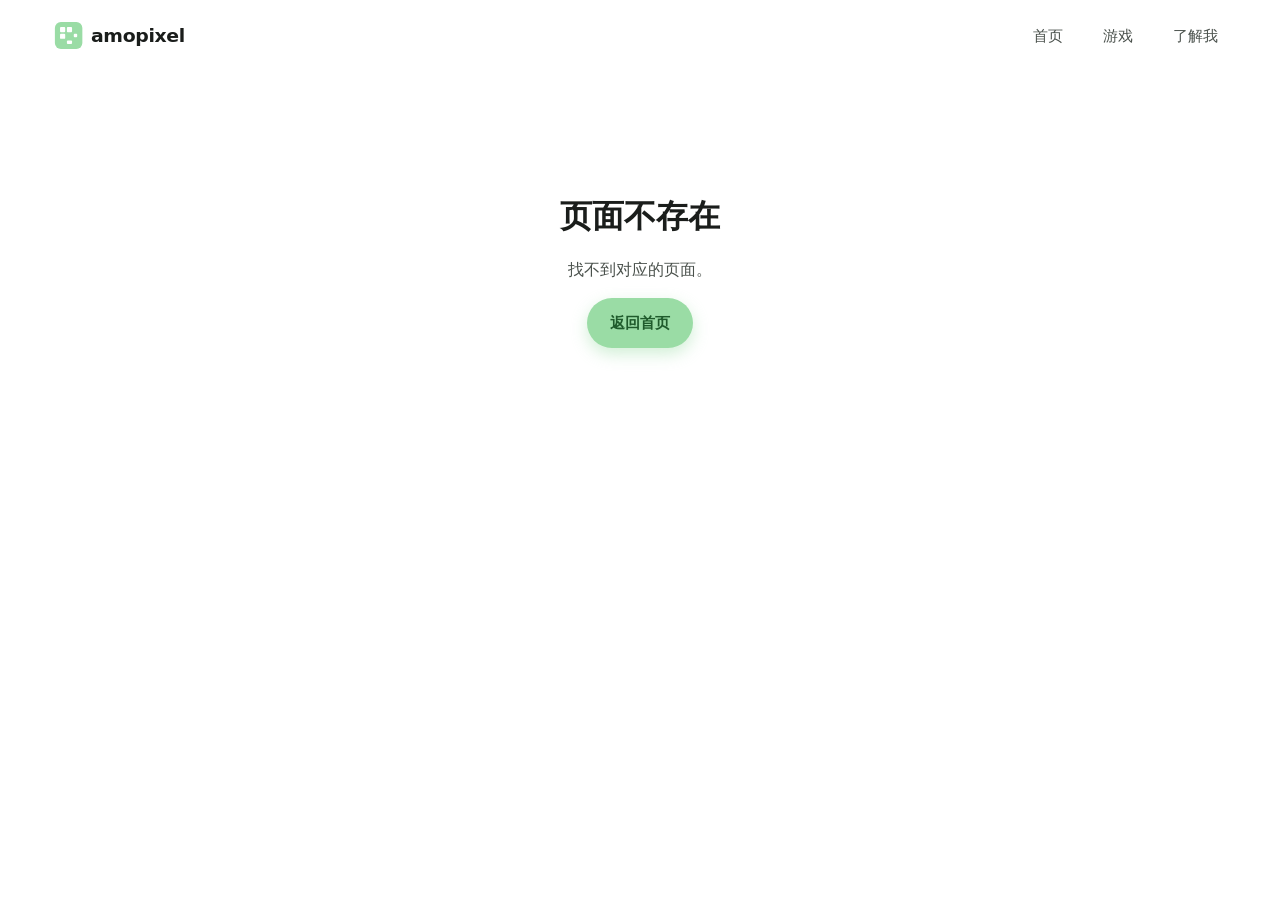
==== index.html @ 3ab07810 "first commit" ====
<!doctype html>
<html lang="zh-CN">
  <head>
    <meta charset="utf-8" />
    <meta name="viewport" content="width=device-width, initial-scale=1, viewport-fit=cover" />
    <meta name="theme-color" content="#ffffff" />
    <meta name="color-scheme" content="light" />

    <title>amopixel — 独立游戏开发者</title>
    <meta name="description" content="amopixel 是一名独立游戏开发者，这里展示我已发布与开发中的游戏作品。" />

    <link rel="icon" type="image/svg+xml" href="assets/icons/favicon.svg" />
    <link rel="alternate icon" href="assets/icons/favicon.svg" />

    <!-- Open Graph -->
    <meta property="og:type" content="website" />
    <meta property="og:title" content="amopixel — 独立游戏开发者" />
    <meta property="og:description" content="独立游戏开发者 amopixel 的个人作品集。" />
    <meta property="og:url" content="https://amopixel.com/" />
    <meta property="og:image" content="https://amopixel.com/assets/home/hero.svg" />
    <meta name="twitter:card" content="summary_large_image" />

    <link rel="preload" as="image" href="/assets/home/logo.svg" />
    <link rel="stylesheet" href="/assets/css/main.css" />

    <!--
      SPA on GitHub Pages：404.html 把不存在的路径暂存到 sessionStorage 后跳到 /，
      这里在主模块之前同步把 URL 还原回去。必须放 <head> 内最先执行的脚本里。
    -->
    <script>
      (function () {
        try {
          var k = "amopixel:redirect";
          var p = sessionStorage.getItem(k);
          if (p) {
            sessionStorage.removeItem(k);
            if (p !== location.pathname + location.search + location.hash) {
              history.replaceState(null, "", p);
            }
          }
        } catch (e) {}
      })();
    </script>
  </head>
  <body>
    <!-- 顶栏：Logo + 导航 -->
    <header class="topbar" data-route-aware>
      <a class="logo" href="/" aria-label="返回首页">
        <img src="/assets/home/logo.svg" alt="amopixel" />
      </a>
      <nav class="nav" aria-label="主导航">
        <a href="/" data-nav="home">首页</a>
        <a href="/games" data-nav="games">游戏</a>
        <a href="/about" data-nav="about">了解我</a>
      </nav>
    </header>

    <!-- 路由出口 -->
    <main id="view" class="view" aria-live="polite"></main>

    <!-- 大图查看器（Banner 点击放大） -->
    <div class="lightbox" id="lightbox" role="dialog" aria-modal="true" aria-hidden="true" hidden>
      <button class="lightbox-close" type="button" aria-label="关闭">&times;</button>
      <img class="lightbox-img" alt="" />
    </div>

    <!-- ============== 模板：首页 ============== -->
    <template id="tpl-home">
      <section class="page page-home">
        <div class="hero" data-hero></div>
      </section>
    </template>

    <!-- ============== 模板：游戏页 ============== -->
    <template id="tpl-games">
      <section class="page page-games">
        <div class="games-selector">
          <button class="selector-arrow selector-arrow--left" type="button" aria-label="上一组" data-arrow="left">
            <svg viewBox="0 0 24 24" aria-hidden="true"><path d="M15 6l-6 6 6 6" fill="none" stroke="currentColor" stroke-width="2" stroke-linecap="round" stroke-linejoin="round"/></svg>
          </button>
          <div class="selector-track" data-selector-track></div>
          <button class="selector-arrow selector-arrow--right" type="button" aria-label="下一组" data-arrow="right">
            <svg viewBox="0 0 24 24" aria-hidden="true"><path d="M9 6l6 6-6 6" fill="none" stroke="currentColor" stroke-width="2" stroke-linecap="round" stroke-linejoin="round"/></svg>
          </button>
        </div>

        <div class="game-detail" data-detail>
          <div class="game-banner" data-banner>
            <div class="banner-stage" data-banner-stage></div>
            <div class="banner-dots" data-banner-dots></div>
          </div>
          <div class="game-info" data-info>
            <h1 class="game-title" data-title></h1>
            <p class="game-desc" data-desc></p>
            <a class="btn btn-primary" data-download href="#">下载</a>
          </div>
        </div>
      </section>
    </template>

    <!-- ============== 模板：下载页 ============== -->
    <template id="tpl-download">
      <section class="page page-download">
        <a class="back-btn" data-back href="/games" aria-label="返回">
          <svg viewBox="0 0 24 24" aria-hidden="true"><path d="M15 6l-6 6 6 6" fill="none" stroke="currentColor" stroke-width="2" stroke-linecap="round" stroke-linejoin="round"/></svg>
          <span>返回</span>
        </a>
        <div class="download-card">
          <img class="download-icon" data-icon alt="" />
          <h1 class="download-title" data-title></h1>
          <div class="download-links" data-links></div>
        </div>
      </section>
    </template>

    <!-- ============== 模板：了解我 ============== -->
    <template id="tpl-about">
      <section class="page page-about">
        <article class="about-article">
          <h1 class="about-title" data-title></h1>
          <div class="about-body" data-body></div>
        </article>
      </section>
    </template>

    <!-- ============== 模板：错误页 ============== -->
    <template id="tpl-error">
      <section class="page page-error">
        <h1 data-title>出错了</h1>
        <p data-msg></p>
        <a class="btn btn-primary" href="/">返回首页</a>
      </section>
    </template>

    <script type="module" src="/assets/js/app.js"></script>
  </body>
</html>
---- assets/css/main.css ----
/* ==========================================================================
   amopixel.com — Global Styles
   设计基调：白底、绿色 #9ADCA5 强调、现代简约、克制的微交互。
   ========================================================================== */

:root {
  --bg: #ffffff;
  --surface: #ffffff;
  --surface-soft: #f7f8f7;
  --surface-sunken: #f1f3f1;

  --ink: #1a1d1b;
  --ink-2: #4a514c;
  --ink-3: #8a918c;
  --hairline: rgba(26, 29, 27, 0.08);
  --hairline-strong: rgba(26, 29, 27, 0.16);

  --accent: #9adca5;
  --accent-deep: #6ec27c;
  --accent-soft: #e6f6ea;
  --accent-ink: #1f5b2c;

  --shadow-sm: 0 1px 2px rgba(20, 30, 22, 0.04), 0 1px 1px rgba(20, 30, 22, 0.03);
  --shadow-md: 0 6px 18px rgba(20, 30, 22, 0.07), 0 2px 4px rgba(20, 30, 22, 0.04);
  --shadow-lg: 0 24px 60px -20px rgba(20, 30, 22, 0.18), 0 8px 24px -10px rgba(20, 30, 22, 0.10);

  --radius-sm: 8px;
  --radius-md: 14px;
  --radius-lg: 22px;
  --radius-xl: 28px;
  --radius-pill: 999px;

  --space-1: 4px;
  --space-2: 8px;
  --space-3: 12px;
  --space-4: 16px;
  --space-5: 24px;
  --space-6: 32px;
  --space-7: 48px;
  --space-8: 64px;
  --space-9: 96px;

  --font-sans: -apple-system, BlinkMacSystemFont, "Segoe UI", "PingFang SC",
    "Hiragino Sans GB", "Microsoft YaHei", "Helvetica Neue", Helvetica, Arial,
    sans-serif;
  --font-display: "Inter", "PingFang SC", "Microsoft YaHei", system-ui,
    sans-serif;

  --topbar-h: 72px;

  --ease-out: cubic-bezier(0.22, 1, 0.36, 1);
  --ease-in-out: cubic-bezier(0.65, 0, 0.35, 1);
  --dur-fast: 160ms;
  --dur: 240ms;
  --dur-slow: 420ms;
}

/* ---------- Reset & Base ---------- */

*,
*::before,
*::after {
  box-sizing: border-box;
}

html,
body {
  margin: 0;
  padding: 0;
  background: var(--bg);
  color: var(--ink);
  font-family: var(--font-sans);
  font-size: 16px;
  line-height: 1.55;
  -webkit-font-smoothing: antialiased;
  -moz-osx-font-smoothing: grayscale;
  text-rendering: optimizeLegibility;
  min-height: 100vh;
  min-height: 100dvh;
}

body {
  overscroll-behavior-y: none;
}

img,
video {
  display: block;
  max-width: 100%;
}

button {
  font: inherit;
  color: inherit;
  background: none;
  border: 0;
  cursor: pointer;
}

a {
  color: inherit;
  text-decoration: none;
}

:focus-visible {
  outline: 2px solid var(--accent-deep);
  outline-offset: 3px;
  border-radius: 6px;
}

@media (prefers-reduced-motion: reduce) {
  *,
  *::before,
  *::after {
    animation-duration: 0.01ms !important;
    animation-iteration-count: 1 !important;
    transition-duration: 0.01ms !important;
    scroll-behavior: auto !important;
  }
}

/* ---------- Topbar ---------- */

.topbar {
  position: fixed;
  inset: 0 0 auto 0;
  height: var(--topbar-h);
  display: flex;
  align-items: center;
  justify-content: space-between;
  padding: 0 clamp(20px, 4vw, 48px);
  z-index: 50;
  background: rgba(255, 255, 255, 0.72);
  backdrop-filter: saturate(160%) blur(14px);
  -webkit-backdrop-filter: saturate(160%) blur(14px);
  border-bottom: 1px solid transparent;
  transition: border-color var(--dur) var(--ease-out),
    background var(--dur) var(--ease-out);
}

.topbar[data-scrolled="true"] {
  border-bottom-color: var(--hairline);
}

/* 在首页时让顶栏完全透明、不分割视觉 */
.topbar[data-page="home"] {
  background: linear-gradient(
    to bottom,
    rgba(255, 255, 255, 0.5),
    rgba(255, 255, 255, 0)
  );
  backdrop-filter: none;
  -webkit-backdrop-filter: none;
  border-bottom-color: transparent;
}

.logo {
  display: inline-flex;
  align-items: center;
  height: calc(var(--topbar-h) - 24px);
  max-width: min(40vw, 240px);
  border-radius: var(--radius-sm);
  transition: transform var(--dur) var(--ease-out),
    opacity var(--dur) var(--ease-out);
}

.logo img {
  height: 100%;
  width: auto;
  max-width: 100%;
  object-fit: contain;
}

.logo:hover {
  transform: translateY(-1px);
  opacity: 0.9;
}

.nav {
  display: flex;
  align-items: center;
  gap: clamp(4px, 1.6vw, 12px);
}

.nav a {
  position: relative;
  padding: 10px 14px;
  font-size: 15px;
  font-weight: 500;
  color: var(--ink-2);
  border-radius: var(--radius-pill);
  transition: color var(--dur) var(--ease-out),
    background var(--dur) var(--ease-out);
}

.nav a::after {
  content: "";
  position: absolute;
  left: 50%;
  bottom: 4px;
  width: 0;
  height: 2px;
  border-radius: 2px;
  background: var(--accent-deep);
  transform: translateX(-50%);
  transition: width var(--dur) var(--ease-out);
}

.nav a:hover {
  color: var(--ink);
  background: var(--surface-soft);
}

.nav a[aria-current="page"] {
  color: var(--ink);
}

.nav a[aria-current="page"]::after {
  width: 18px;
}

@media (max-width: 480px) {
  .nav a {
    padding: 8px 10px;
    font-size: 14px;
  }
}

/* ---------- View / Page Transitions ---------- */

.view {
  min-height: 100vh;
  min-height: 100dvh;
  padding-top: var(--topbar-h);
}

.page {
  animation: page-in var(--dur-slow) var(--ease-out) both;
}

.page.is-leaving {
  animation: page-out var(--dur) var(--ease-in-out) both;
}

@keyframes page-in {
  from {
    opacity: 0;
    transform: translateY(8px);
  }
  to {
    opacity: 1;
    transform: none;
  }
}

@keyframes page-out {
  from {
    opacity: 1;
    transform: none;
  }
  to {
    opacity: 0;
    transform: translateY(-6px);
  }
}

/* ---------- Buttons ---------- */

.btn {
  display: inline-flex;
  align-items: center;
  justify-content: center;
  gap: 8px;
  padding: 12px 22px;
  border-radius: var(--radius-pill);
  font-weight: 600;
  font-size: 15px;
  letter-spacing: 0.01em;
  border: 1.5px solid transparent;
  background: var(--surface);
  color: var(--ink);
  transition: transform var(--dur) var(--ease-out),
    background var(--dur) var(--ease-out),
    color var(--dur) var(--ease-out),
    border-color var(--dur) var(--ease-out),
    box-shadow var(--dur) var(--ease-out);
  white-space: nowrap;
}

.btn-primary {
  background: var(--accent);
  color: var(--accent-ink);
  box-shadow: 0 6px 16px rgba(154, 220, 165, 0.45);
}

.btn-primary:hover {
  background: var(--accent-deep);
  color: #fff;
  transform: translateY(-1px);
  box-shadow: 0 10px 22px rgba(110, 194, 124, 0.45);
}

.btn-primary:active {
  transform: translateY(0);
  box-shadow: 0 4px 10px rgba(110, 194, 124, 0.35);
}

.btn-ghost {
  background: var(--surface);
  color: var(--ink);
  border-color: var(--hairline-strong);
}

.btn-ghost:hover {
  border-color: var(--accent-deep);
  color: var(--accent-ink);
  background: var(--accent-soft);
}

.btn-ghost:active {
  transform: translateY(1px);
}

/* ---------- Home ---------- */

.page-home {
  margin-top: calc(var(--topbar-h) * -1);
  padding-top: 0;
  height: 100vh;
  height: 100dvh;
  overflow: hidden;
  position: relative;
}

.hero {
  width: 100%;
  height: 100%;
  position: relative;
  overflow: hidden;
  background: var(--surface-sunken);
}

.hero img,
.hero video {
  width: 100%;
  height: 100%;
  object-fit: cover;
  display: block;
  animation: hero-in 900ms var(--ease-out) both;
}

@keyframes hero-in {
  from {
    opacity: 0;
    transform: scale(1.04);
  }
  to {
    opacity: 1;
    transform: none;
  }
}

.hero-empty {
  display: flex;
  align-items: center;
  justify-content: center;
  height: 100%;
  color: var(--ink-3);
  font-size: 14px;
  background: linear-gradient(135deg, #f4faf5 0%, #ffffff 100%);
}

/* ---------- Games Page ---------- */

.page-games {
  padding: clamp(20px, 4vw, 40px) clamp(16px, 4vw, 48px) 80px;
  display: flex;
  flex-direction: column;
  gap: clamp(24px, 4vw, 48px);
  max-width: 1280px;
  margin: 0 auto;
}

.games-selector {
  position: relative;
  display: flex;
  align-items: center;
  gap: 12px;
}

.selector-arrow {
  flex: 0 0 auto;
  width: 40px;
  height: 40px;
  display: inline-flex;
  align-items: center;
  justify-content: center;
  border-radius: 50%;
  background: var(--surface);
  border: 1px solid var(--hairline-strong);
  color: var(--ink-2);
  transition: all var(--dur) var(--ease-out);
  z-index: 2;
}

.selector-arrow svg {
  width: 18px;
  height: 18px;
}

.selector-arrow:hover {
  color: var(--accent-ink);
  border-color: var(--accent-deep);
  background: var(--accent-soft);
  transform: translateY(-1px);
}

.selector-arrow:active {
  transform: translateY(0);
}

.selector-arrow[disabled] {
  opacity: 0.35;
  cursor: not-allowed;
  transform: none;
  background: var(--surface);
  border-color: var(--hairline);
  color: var(--ink-3);
}

.selector-track {
  flex: 1 1 auto;
  display: flex;
  gap: clamp(12px, 2vw, 22px);
  overflow-x: auto;
  scroll-snap-type: x mandatory;
  scroll-behavior: smooth;
  padding: 8px 4px 16px;
  scrollbar-width: none;
}

.selector-track::-webkit-scrollbar {
  display: none;
}

.game-icon {
  flex: 0 0 auto;
  scroll-snap-align: center;
  width: clamp(72px, 11vw, 108px);
  height: clamp(72px, 11vw, 108px);
  border-radius: var(--radius-lg);
  overflow: hidden;
  background: var(--surface-soft);
  border: 2px solid transparent;
  cursor: pointer;
  position: relative;
  transition: transform var(--dur) var(--ease-out),
    border-color var(--dur) var(--ease-out),
    box-shadow var(--dur) var(--ease-out);
}

.game-icon img {
  width: 100%;
  height: 100%;
  object-fit: cover;
  transition: transform var(--dur-slow) var(--ease-out);
}

.game-icon:hover {
  transform: translateY(-2px);
  box-shadow: var(--shadow-md);
}

.game-icon:hover img {
  transform: scale(1.04);
}

.game-icon.is-selected {
  border-color: var(--accent-deep);
  box-shadow: 0 0 0 4px var(--accent-soft), var(--shadow-md);
  transform: translateY(-2px);
}

.game-icon-label {
  position: absolute;
  inset: auto 0 0 0;
  padding: 18px 8px 6px;
  font-size: 11px;
  text-align: center;
  color: #fff;
  font-weight: 500;
  background: linear-gradient(to top, rgba(0, 0, 0, 0.45), transparent);
  opacity: 0;
  transition: opacity var(--dur) var(--ease-out);
  pointer-events: none;
}

.game-icon:hover .game-icon-label,
.game-icon.is-selected .game-icon-label {
  opacity: 1;
}

/* Detail */

.game-detail {
  display: grid;
  grid-template-columns: minmax(0, 1.4fr) minmax(0, 1fr);
  gap: clamp(20px, 3vw, 40px);
  align-items: stretch;
}

.game-detail.is-swapping {
  animation: detail-swap var(--dur) var(--ease-out) both;
}

@keyframes detail-swap {
  from {
    opacity: 0;
    transform: translateY(6px);
  }
  to {
    opacity: 1;
    transform: none;
  }
}

@media (max-width: 860px) {
  .game-detail {
    grid-template-columns: 1fr;
  }
}

.game-banner {
  position: relative;
  border-radius: var(--radius-xl);
  overflow: hidden;
  background: var(--surface-sunken);
  aspect-ratio: 16 / 9;
  box-shadow: var(--shadow-md);
}

.banner-stage {
  position: absolute;
  inset: 0;
  display: flex;
  transition: transform var(--dur-slow) var(--ease-in-out);
  touch-action: pan-y;
}

.banner-slide {
  flex: 0 0 100%;
  height: 100%;
  position: relative;
  cursor: zoom-in;
}

.banner-slide img {
  width: 100%;
  height: 100%;
  object-fit: cover;
}

.banner-dots {
  position: absolute;
  inset: auto 0 16px 0;
  display: flex;
  justify-content: center;
  gap: 8px;
  z-index: 2;
}

.banner-dot {
  width: 8px;
  height: 8px;
  border-radius: 50%;
  background: rgba(255, 255, 255, 0.55);
  border: 1px solid rgba(0, 0, 0, 0.08);
  cursor: pointer;
  transition: all var(--dur) var(--ease-out);
}

.banner-dot:hover {
  background: #fff;
}

.banner-dot.is-active {
  width: 24px;
  border-radius: 999px;
  background: var(--accent);
  border-color: var(--accent-deep);
}

.banner-arrow {
  position: absolute;
  top: 50%;
  transform: translateY(-50%);
  width: 38px;
  height: 38px;
  border-radius: 50%;
  background: rgba(255, 255, 255, 0.85);
  display: flex;
  align-items: center;
  justify-content: center;
  z-index: 2;
  opacity: 0;
  transition: opacity var(--dur) var(--ease-out),
    background var(--dur) var(--ease-out);
  color: var(--ink);
}

.banner-arrow svg {
  width: 18px;
  height: 18px;
}

.banner-arrow--left {
  left: 12px;
}

.banner-arrow--right {
  right: 12px;
}

.game-banner:hover .banner-arrow {
  opacity: 1;
}

.banner-arrow:hover {
  background: #fff;
  color: var(--accent-ink);
}

@media (max-width: 720px) {
  .banner-arrow {
    display: none;
  }
}

.game-info {
  display: flex;
  flex-direction: column;
  justify-content: center;
  gap: 18px;
  padding: clamp(8px, 2vw, 24px) clamp(8px, 2vw, 16px);
  min-width: 0;
}

.game-title {
  margin: 0;
  font-family: var(--font-display);
  font-weight: 700;
  letter-spacing: -0.01em;
  color: var(--ink);
  line-height: 1.15;
  /* JS 会根据文字长度调整 --title-size */
  font-size: var(--title-size, clamp(28px, 4.4vw, 56px));
}

.game-desc {
  margin: 0;
  font-size: 16px;
  color: var(--ink-2);
  line-height: 1.7;
  white-space: pre-wrap;
}

.game-info .btn {
  align-self: flex-start;
  padding: 14px 30px;
  font-size: 16px;
}

/* Empty state */

.games-empty {
  text-align: center;
  padding: 80px 20px;
  color: var(--ink-3);
}

/* ---------- Download Page ---------- */

.page-download {
  position: relative;
  min-height: calc(100vh - var(--topbar-h));
  min-height: calc(100dvh - var(--topbar-h));
  padding: 24px clamp(16px, 4vw, 48px) 80px;
  display: flex;
  flex-direction: column;
  align-items: center;
  justify-content: center;
}

.back-btn {
  position: absolute;
  top: 24px;
  left: clamp(16px, 4vw, 48px);
  display: inline-flex;
  align-items: center;
  gap: 6px;
  padding: 10px 16px 10px 12px;
  border-radius: var(--radius-pill);
  background: var(--surface);
  border: 1px solid var(--hairline-strong);
  color: var(--ink-2);
  font-size: 14px;
  font-weight: 500;
  transition: all var(--dur) var(--ease-out);
}

.back-btn svg {
  width: 16px;
  height: 16px;
}

.back-btn:hover {
  border-color: var(--accent-deep);
  color: var(--accent-ink);
  background: var(--accent-soft);
  transform: translateX(-2px);
}

.download-card {
  width: 100%;
  max-width: 720px;
  display: flex;
  flex-direction: column;
  align-items: center;
  gap: 18px;
  text-align: center;
  padding: 0 8px;
  animation: card-in var(--dur-slow) var(--ease-out) both;
}

@keyframes card-in {
  from {
    opacity: 0;
    transform: translateY(12px);
  }
  to {
    opacity: 1;
    transform: none;
  }
}

.download-icon {
  width: 124px;
  height: 124px;
  border-radius: 28px;
  object-fit: cover;
  box-shadow: var(--shadow-lg);
}

.download-title {
  margin: 0;
  font-family: var(--font-display);
  font-weight: 700;
  font-size: clamp(28px, 4vw, 40px);
  letter-spacing: -0.01em;
}

.download-links {
  display: flex;
  flex-wrap: wrap;
  justify-content: center;
  gap: 12px;
  width: 60%;
  min-width: 260px;
  margin-top: 16px;
}

@media (max-width: 600px) {
  .download-links {
    width: 100%;
  }
}

.download-link {
  display: inline-flex;
  align-items: center;
  justify-content: center;
  gap: 8px;
  height: 52px;
  padding: 0 22px;
  border-radius: var(--radius-pill);
  border: 1.5px solid var(--hairline-strong);
  background: var(--surface);
  color: var(--ink);
  font-size: 15px;
  font-weight: 500;
  transition: all var(--dur) var(--ease-out);
  white-space: nowrap;
}

.download-link::after {
  content: "";
  width: 14px;
  height: 14px;
  background-image: url("data:image/svg+xml;utf8,<svg xmlns='http://www.w3.org/2000/svg' viewBox='0 0 24 24' fill='none' stroke='%234a514c' stroke-width='2' stroke-linecap='round' stroke-linejoin='round'><path d='M7 17L17 7'/><path d='M9 7h8v8'/></svg>");
  background-size: contain;
  background-repeat: no-repeat;
  opacity: 0.65;
  transition: transform var(--dur) var(--ease-out),
    opacity var(--dur) var(--ease-out);
}

.download-link:hover {
  border-color: var(--accent-deep);
  background: var(--accent-soft);
  color: var(--accent-ink);
  transform: translateY(-2px);
  box-shadow: 0 6px 14px rgba(110, 194, 124, 0.18);
}

.download-link:hover::after {
  transform: translate(2px, -2px);
  opacity: 1;
  background-image: url("data:image/svg+xml;utf8,<svg xmlns='http://www.w3.org/2000/svg' viewBox='0 0 24 24' fill='none' stroke='%231f5b2c' stroke-width='2' stroke-linecap='round' stroke-linejoin='round'><path d='M7 17L17 7'/><path d='M9 7h8v8'/></svg>");
}

.download-link:active {
  transform: translateY(0);
}

/* ---------- About Page ---------- */

.page-about {
  padding: clamp(40px, 8vw, 96px) clamp(20px, 6vw, 64px) 80px;
}

.about-article {
  max-width: 720px;
  margin: 0 auto;
}

.about-title {
  font-family: var(--font-display);
  font-size: clamp(32px, 5vw, 48px);
  font-weight: 700;
  letter-spacing: -0.02em;
  margin: 0 0 32px;
  line-height: 1.15;
}

.about-body {
  font-size: 17px;
  line-height: 1.8;
  color: var(--ink-2);
}

.about-body p {
  margin: 0 0 20px;
}

.about-body strong {
  color: var(--ink);
  font-weight: 600;
}

.about-body em {
  font-style: italic;
}

.about-body a {
  color: var(--accent-ink);
  border-bottom: 1px solid var(--accent);
  transition: all var(--dur) var(--ease-out);
}

.about-body a:hover {
  background: var(--accent-soft);
  border-bottom-color: var(--accent-deep);
}

/* ---------- Lightbox ---------- */

.lightbox {
  position: fixed;
  inset: 0;
  background: rgba(10, 14, 11, 0.88);
  display: flex;
  align-items: center;
  justify-content: center;
  z-index: 100;
  padding: 24px;
  animation: lightbox-in var(--dur) var(--ease-out) both;
}

.lightbox[hidden] {
  display: none;
}

@keyframes lightbox-in {
  from {
    opacity: 0;
  }
  to {
    opacity: 1;
  }
}

.lightbox-img {
  max-width: 100%;
  max-height: 100%;
  border-radius: var(--radius-md);
  box-shadow: var(--shadow-lg);
  animation: lightbox-img-in var(--dur-slow) var(--ease-out) both;
}

@keyframes lightbox-img-in {
  from {
    opacity: 0;
    transform: scale(0.95);
  }
  to {
    opacity: 1;
    transform: none;
  }
}

.lightbox-close {
  position: absolute;
  top: 20px;
  right: 24px;
  width: 44px;
  height: 44px;
  display: flex;
  align-items: center;
  justify-content: center;
  border-radius: 50%;
  background: rgba(255, 255, 255, 0.12);
  color: #fff;
  font-size: 26px;
  line-height: 1;
  transition: background var(--dur) var(--ease-out),
    transform var(--dur) var(--ease-out);
}

.lightbox-close:hover {
  background: rgba(255, 255, 255, 0.22);
  transform: rotate(90deg);
}

/* ---------- Error / Loading ---------- */

.page-error {
  padding: 120px 20px;
  text-align: center;
  color: var(--ink-2);
}

.page-error h1 {
  font-size: 32px;
  margin: 0 0 12px;
  color: var(--ink);
}

.skeleton {
  background: linear-gradient(
    90deg,
    var(--surface-sunken) 0%,
    #f8faf8 50%,
    var(--surface-sunken) 100%
  );
  background-size: 200% 100%;
  animation: shimmer 1.4s linear infinite;
  border-radius: var(--radius-md);
}

@keyframes shimmer {
  from {
    background-position: 200% 0;
  }
  to {
    background-position: -200% 0;
  }
}
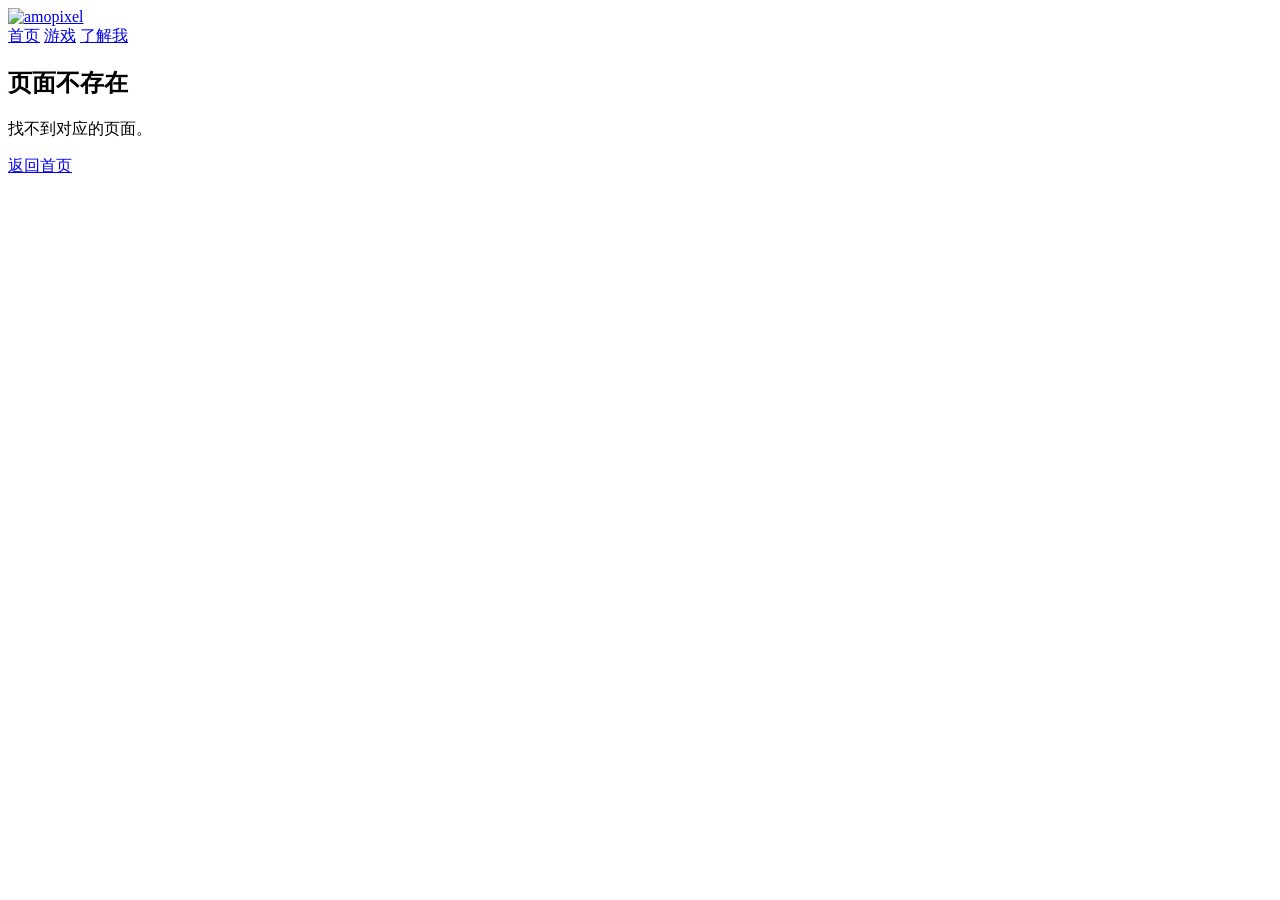
==== commit e62e5370: "少了个/" ====
--- a/index.html
+++ b/index.html
@@ -9,8 +9,8 @@
     <title>amopixel — 独立游戏开发者</title>
     <meta name="description" content="amopixel 是一名独立游戏开发者，这里展示我已发布与开发中的游戏作品。" />
 
-    <link rel="icon" type="image/svg+xml" href="assets/icons/favicon.svg" />
-    <link rel="alternate icon" href="assets/icons/favicon.svg" />
+    <link rel="icon" type="image/svg+xml" href="/amopixel/assets/icons/favicon.svg" />
+    <link rel="alternate icon" href="/amopixel/assets/icons/favicon.svg" />
 
     <!-- Open Graph -->
     <meta property="og:type" content="website" />
@@ -20,8 +20,8 @@
     <meta property="og:image" content="https://amopixel.com/assets/home/hero.svg" />
     <meta name="twitter:card" content="summary_large_image" />
 
-    <link rel="preload" as="image" href="/assets/home/logo.svg" />
-    <link rel="stylesheet" href="/assets/css/main.css" />
+    <link rel="preload" as="image" href="/amopixel/assets/home/logo.svg" />
+    <link rel="stylesheet" href="/amopixel/assets/css/main.css" />
 
     <!--
       SPA on GitHub Pages：404.html 把不存在的路径暂存到 sessionStorage 后跳到 /，
@@ -46,12 +46,12 @@
     <!-- 顶栏：Logo + 导航 -->
     <header class="topbar" data-route-aware>
       <a class="logo" href="/" aria-label="返回首页">
-        <img src="/assets/home/logo.svg" alt="amopixel" />
+        <img src="/amopixel/assets/home/logo.svg" alt="amopixel" />
       </a>
       <nav class="nav" aria-label="主导航">
-        <a href="/" data-nav="home">首页</a>
-        <a href="/games" data-nav="games">游戏</a>
-        <a href="/about" data-nav="about">了解我</a>
+        <a href="/amopixel/" data-nav="home">首页</a>
+        <a href="/amopixel/games" data-nav="games">游戏</a>
+        <a href="/amopixel/about" data-nav="about">了解我</a>
       </nav>
     </header>
 
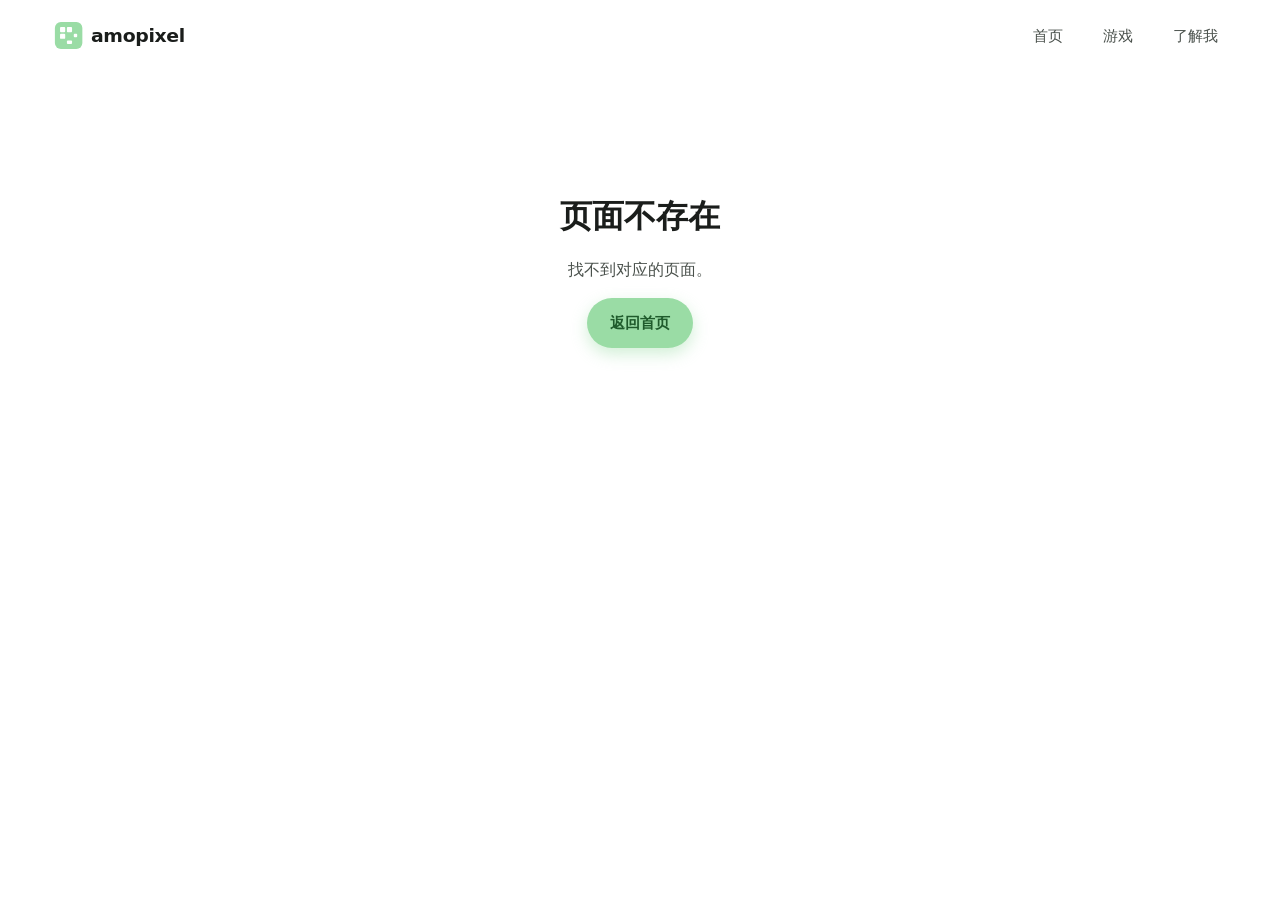
==== commit 8de79618: "cursor修改版" ====
--- a/index.html
+++ b/index.html
@@ -6,11 +6,21 @@
     <meta name="theme-color" content="#ffffff" />
     <meta name="color-scheme" content="light" />
 
+    <!--
+      ============================================================
+      部署 BASE：切换部署位置时 *只需改这里* 和 404.html 的 <base>
+      ============================================================
+        - 自定义域名（amopixel.com）根部署 → <base href="/" />
+        - GitHub Pages 项目页面 (user.github.io/amopixel/) → <base href="/amopixel/" />
+        - 任何其它子路径同理。href 必须以 "/" 结尾。
+    -->
+    <base href="/" />
+
     <title>amopixel — 独立游戏开发者</title>
     <meta name="description" content="amopixel 是一名独立游戏开发者，这里展示我已发布与开发中的游戏作品。" />
 
-    <link rel="icon" type="image/svg+xml" href="/amopixel/assets/icons/favicon.svg" />
-    <link rel="alternate icon" href="/amopixel/assets/icons/favicon.svg" />
+    <link rel="icon" type="image/svg+xml" href="assets/icons/favicon.svg" />
+    <link rel="alternate icon" href="assets/icons/favicon.svg" />
 
     <!-- Open Graph -->
     <meta property="og:type" content="website" />
@@ -20,38 +30,42 @@
     <meta property="og:image" content="https://amopixel.com/assets/home/hero.svg" />
     <meta name="twitter:card" content="summary_large_image" />
 
-    <link rel="preload" as="image" href="/amopixel/assets/home/logo.svg" />
-    <link rel="stylesheet" href="/amopixel/assets/css/main.css" />
+    <link rel="preload" as="image" href="assets/home/logo.svg" />
+    <link rel="stylesheet" href="assets/css/main.css" />
 
     <!--
-      SPA on GitHub Pages：404.html 把不存在的路径暂存到 sessionStorage 后跳到 /，
-      这里在主模块之前同步把 URL 还原回去。必须放 <head> 内最先执行的脚本里。
+      SPA on GitHub Pages：
+      404.html 把不存在的"伪路径"暂存到 sessionStorage 后跳到 BASE 根，
+      这里在主模块之前同步把 URL 还原回去。必须放在最先执行的脚本里。
     -->
     <script>
       (function () {
         try {
           var k = "amopixel:redirect";
-          var p = sessionStorage.getItem(k);
-          if (p) {
-            sessionStorage.removeItem(k);
-            if (p !== location.pathname + location.search + location.hash) {
-              history.replaceState(null, "", p);
-            }
+          var logical = sessionStorage.getItem(k);
+          if (!logical) return;
+          sessionStorage.removeItem(k);
+          var baseEl = document.querySelector("base");
+          var base = (baseEl && baseEl.getAttribute("href")) || "/";
+          if (!base.endsWith("/")) base += "/";
+          var url = base + logical.replace(/^\/+/, "");
+          if (url !== location.pathname + location.search + location.hash) {
+            history.replaceState(null, "", url);
           }
         } catch (e) {}
       })();
     </script>
   </head>
   <body>
-    <!-- 顶栏：Logo + 导航 -->
+    <!-- 顶栏：Logo + 导航。href 全部用相对路径，由 <base> 自动补 BASE 前缀 -->
     <header class="topbar" data-route-aware>
-      <a class="logo" href="/" aria-label="返回首页">
-        <img src="/amopixel/assets/home/logo.svg" alt="amopixel" />
+      <a class="logo" href="." aria-label="返回首页">
+        <img src="assets/home/logo.svg" alt="amopixel" />
       </a>
       <nav class="nav" aria-label="主导航">
-        <a href="/amopixel/" data-nav="home">首页</a>
-        <a href="/amopixel/games" data-nav="games">游戏</a>
-        <a href="/amopixel/about" data-nav="about">了解我</a>
+        <a href="." data-nav="home">首页</a>
+        <a href="games" data-nav="games">游戏</a>
+        <a href="about" data-nav="about">了解我</a>
       </nav>
     </header>
 
@@ -101,7 +115,7 @@
     <!-- ============== 模板：下载页 ============== -->
     <template id="tpl-download">
       <section class="page page-download">
-        <a class="back-btn" data-back href="/games" aria-label="返回">
+        <a class="back-btn" data-back href="games" aria-label="返回">
           <svg viewBox="0 0 24 24" aria-hidden="true"><path d="M15 6l-6 6 6 6" fill="none" stroke="currentColor" stroke-width="2" stroke-linecap="round" stroke-linejoin="round"/></svg>
           <span>返回</span>
         </a>
@@ -128,10 +142,10 @@
       <section class="page page-error">
         <h1 data-title>出错了</h1>
         <p data-msg></p>
-        <a class="btn btn-primary" href="/">返回首页</a>
+        <a class="btn btn-primary" href=".">返回首页</a>
       </section>
     </template>
 
-    <script type="module" src="/assets/js/app.js"></script>
+    <script type="module" src="assets/js/app.js"></script>
   </body>
 </html>
--- a/assets/css/main.css
+++ b/assets/css/main.css
@@ -0,0 +1,977 @@
+/* ==========================================================================
+   amopixel.com — Global Styles
+   设计基调：白底、绿色 #9ADCA5 强调、现代简约、克制的微交互。
+   ========================================================================== */
+
+:root {
+  --bg: #ffffff;
+  --surface: #ffffff;
+  --surface-soft: #f7f8f7;
+  --surface-sunken: #f1f3f1;
+
+  --ink: #1a1d1b;
+  --ink-2: #4a514c;
+  --ink-3: #8a918c;
+  --hairline: rgba(26, 29, 27, 0.08);
+  --hairline-strong: rgba(26, 29, 27, 0.16);
+
+  --accent: #9adca5;
+  --accent-deep: #6ec27c;
+  --accent-soft: #e6f6ea;
+  --accent-ink: #1f5b2c;
+
+  --shadow-sm: 0 1px 2px rgba(20, 30, 22, 0.04), 0 1px 1px rgba(20, 30, 22, 0.03);
+  --shadow-md: 0 6px 18px rgba(20, 30, 22, 0.07), 0 2px 4px rgba(20, 30, 22, 0.04);
+  --shadow-lg: 0 24px 60px -20px rgba(20, 30, 22, 0.18), 0 8px 24px -10px rgba(20, 30, 22, 0.10);
+
+  --radius-sm: 8px;
+  --radius-md: 14px;
+  --radius-lg: 22px;
+  --radius-xl: 28px;
+  --radius-pill: 999px;
+
+  --space-1: 4px;
+  --space-2: 8px;
+  --space-3: 12px;
+  --space-4: 16px;
+  --space-5: 24px;
+  --space-6: 32px;
+  --space-7: 48px;
+  --space-8: 64px;
+  --space-9: 96px;
+
+  --font-sans: -apple-system, BlinkMacSystemFont, "Segoe UI", "PingFang SC",
+    "Hiragino Sans GB", "Microsoft YaHei", "Helvetica Neue", Helvetica, Arial,
+    sans-serif;
+  --font-display: "Inter", "PingFang SC", "Microsoft YaHei", system-ui,
+    sans-serif;
+
+  --topbar-h: 72px;
+
+  --ease-out: cubic-bezier(0.22, 1, 0.36, 1);
+  --ease-in-out: cubic-bezier(0.65, 0, 0.35, 1);
+  --dur-fast: 160ms;
+  --dur: 240ms;
+  --dur-slow: 420ms;
+}
+
+/* ---------- Reset & Base ---------- */
+
+*,
+*::before,
+*::after {
+  box-sizing: border-box;
+}
+
+html,
+body {
+  margin: 0;
+  padding: 0;
+  background: var(--bg);
+  color: var(--ink);
+  font-family: var(--font-sans);
+  font-size: 16px;
+  line-height: 1.55;
+  -webkit-font-smoothing: antialiased;
+  -moz-osx-font-smoothing: grayscale;
+  text-rendering: optimizeLegibility;
+  min-height: 100vh;
+  min-height: 100dvh;
+}
+
+body {
+  overscroll-behavior-y: none;
+}
+
+img,
+video {
+  display: block;
+  max-width: 100%;
+}
+
+button {
+  font: inherit;
+  color: inherit;
+  background: none;
+  border: 0;
+  cursor: pointer;
+}
+
+a {
+  color: inherit;
+  text-decoration: none;
+}
+
+:focus-visible {
+  outline: 2px solid var(--accent-deep);
+  outline-offset: 3px;
+  border-radius: 6px;
+}
+
+@media (prefers-reduced-motion: reduce) {
+  *,
+  *::before,
+  *::after {
+    animation-duration: 0.01ms !important;
+    animation-iteration-count: 1 !important;
+    transition-duration: 0.01ms !important;
+    scroll-behavior: auto !important;
+  }
+}
+
+/* ---------- Topbar ---------- */
+
+.topbar {
+  position: fixed;
+  inset: 0 0 auto 0;
+  height: var(--topbar-h);
+  display: flex;
+  align-items: center;
+  justify-content: space-between;
+  padding: 0 clamp(20px, 4vw, 48px);
+  z-index: 50;
+  background: rgba(255, 255, 255, 0.72);
+  backdrop-filter: saturate(160%) blur(14px);
+  -webkit-backdrop-filter: saturate(160%) blur(14px);
+  border-bottom: 1px solid transparent;
+  transition: border-color var(--dur) var(--ease-out),
+    background var(--dur) var(--ease-out);
+}
+
+.topbar[data-scrolled="true"] {
+  border-bottom-color: var(--hairline);
+}
+
+/* 在首页时让顶栏完全透明、不分割视觉 */
+.topbar[data-page="home"] {
+  background: linear-gradient(
+    to bottom,
+    rgba(255, 255, 255, 0.5),
+    rgba(255, 255, 255, 0)
+  );
+  backdrop-filter: none;
+  -webkit-backdrop-filter: none;
+  border-bottom-color: transparent;
+}
+
+.logo {
+  display: inline-flex;
+  align-items: center;
+  height: calc(var(--topbar-h) - 24px);
+  max-width: min(40vw, 240px);
+  border-radius: var(--radius-sm);
+  transition: transform var(--dur) var(--ease-out),
+    opacity var(--dur) var(--ease-out);
+}
+
+.logo img {
+  height: 100%;
+  width: auto;
+  max-width: 100%;
+  object-fit: contain;
+}
+
+.logo:hover {
+  transform: translateY(-1px);
+  opacity: 0.9;
+}
+
+.nav {
+  display: flex;
+  align-items: center;
+  gap: clamp(4px, 1.6vw, 12px);
+}
+
+.nav a {
+  position: relative;
+  padding: 10px 14px;
+  font-size: 15px;
+  font-weight: 500;
+  color: var(--ink-2);
+  border-radius: var(--radius-pill);
+  transition: color var(--dur) var(--ease-out),
+    background var(--dur) var(--ease-out);
+}
+
+.nav a::after {
+  content: "";
+  position: absolute;
+  left: 50%;
+  bottom: 4px;
+  width: 0;
+  height: 2px;
+  border-radius: 2px;
+  background: var(--accent-deep);
+  transform: translateX(-50%);
+  transition: width var(--dur) var(--ease-out);
+}
+
+.nav a:hover {
+  color: var(--ink);
+  background: var(--surface-soft);
+}
+
+.nav a[aria-current="page"] {
+  color: var(--ink);
+}
+
+.nav a[aria-current="page"]::after {
+  width: 18px;
+}
+
+@media (max-width: 480px) {
+  .nav a {
+    padding: 8px 10px;
+    font-size: 14px;
+  }
+}
+
+/* ---------- View / Page Transitions ---------- */
+
+.view {
+  min-height: 100vh;
+  min-height: 100dvh;
+  padding-top: var(--topbar-h);
+}
+
+.page {
+  animation: page-in var(--dur-slow) var(--ease-out) both;
+}
+
+.page.is-leaving {
+  animation: page-out var(--dur) var(--ease-in-out) both;
+}
+
+@keyframes page-in {
+  from {
+    opacity: 0;
+    transform: translateY(8px);
+  }
+  to {
+    opacity: 1;
+    transform: none;
+  }
+}
+
+@keyframes page-out {
+  from {
+    opacity: 1;
+    transform: none;
+  }
+  to {
+    opacity: 0;
+    transform: translateY(-6px);
+  }
+}
+
+/* ---------- Buttons ---------- */
+
+.btn {
+  display: inline-flex;
+  align-items: center;
+  justify-content: center;
+  gap: 8px;
+  padding: 12px 22px;
+  border-radius: var(--radius-pill);
+  font-weight: 600;
+  font-size: 15px;
+  letter-spacing: 0.01em;
+  border: 1.5px solid transparent;
+  background: var(--surface);
+  color: var(--ink);
+  transition: transform var(--dur) var(--ease-out),
+    background var(--dur) var(--ease-out),
+    color var(--dur) var(--ease-out),
+    border-color var(--dur) var(--ease-out),
+    box-shadow var(--dur) var(--ease-out);
+  white-space: nowrap;
+}
+
+.btn-primary {
+  background: var(--accent);
+  color: var(--accent-ink);
+  box-shadow: 0 6px 16px rgba(154, 220, 165, 0.45);
+}
+
+.btn-primary:hover {
+  background: var(--accent-deep);
+  color: #fff;
+  transform: translateY(-1px);
+  box-shadow: 0 10px 22px rgba(110, 194, 124, 0.45);
+}
+
+.btn-primary:active {
+  transform: translateY(0);
+  box-shadow: 0 4px 10px rgba(110, 194, 124, 0.35);
+}
+
+.btn-ghost {
+  background: var(--surface);
+  color: var(--ink);
+  border-color: var(--hairline-strong);
+}
+
+.btn-ghost:hover {
+  border-color: var(--accent-deep);
+  color: var(--accent-ink);
+  background: var(--accent-soft);
+}
+
+.btn-ghost:active {
+  transform: translateY(1px);
+}
+
+/* ---------- Home ---------- */
+
+.page-home {
+  margin-top: calc(var(--topbar-h) * -1);
+  padding-top: 0;
+  height: 100vh;
+  height: 100dvh;
+  overflow: hidden;
+  position: relative;
+}
+
+.hero {
+  width: 100%;
+  height: 100%;
+  position: relative;
+  overflow: hidden;
+  background: var(--surface-sunken);
+}
+
+.hero img,
+.hero video {
+  width: 100%;
+  height: 100%;
+  object-fit: cover;
+  display: block;
+  animation: hero-in 900ms var(--ease-out) both;
+}
+
+@keyframes hero-in {
+  from {
+    opacity: 0;
+    transform: scale(1.04);
+  }
+  to {
+    opacity: 1;
+    transform: none;
+  }
+}
+
+.hero-empty {
+  display: flex;
+  align-items: center;
+  justify-content: center;
+  height: 100%;
+  color: var(--ink-3);
+  font-size: 14px;
+  background: linear-gradient(135deg, #f4faf5 0%, #ffffff 100%);
+}
+
+/* ---------- Games Page ---------- */
+
+.page-games {
+  padding: clamp(20px, 4vw, 40px) clamp(16px, 4vw, 48px) 80px;
+  display: flex;
+  flex-direction: column;
+  gap: clamp(24px, 4vw, 48px);
+  max-width: 1280px;
+  margin: 0 auto;
+}
+
+.games-selector {
+  position: relative;
+  display: flex;
+  align-items: center;
+  gap: 12px;
+}
+
+.selector-arrow {
+  flex: 0 0 auto;
+  width: 40px;
+  height: 40px;
+  display: inline-flex;
+  align-items: center;
+  justify-content: center;
+  border-radius: 50%;
+  background: var(--surface);
+  border: 1px solid var(--hairline-strong);
+  color: var(--ink-2);
+  transition: all var(--dur) var(--ease-out);
+  z-index: 2;
+}
+
+.selector-arrow svg {
+  width: 18px;
+  height: 18px;
+}
+
+.selector-arrow:hover {
+  color: var(--accent-ink);
+  border-color: var(--accent-deep);
+  background: var(--accent-soft);
+  transform: translateY(-1px);
+}
+
+.selector-arrow:active {
+  transform: translateY(0);
+}
+
+.selector-arrow[disabled] {
+  opacity: 0.35;
+  cursor: not-allowed;
+  transform: none;
+  background: var(--surface);
+  border-color: var(--hairline);
+  color: var(--ink-3);
+}
+
+.selector-track {
+  flex: 1 1 auto;
+  display: flex;
+  gap: clamp(12px, 2vw, 22px);
+  overflow-x: auto;
+  scroll-snap-type: x mandatory;
+  scroll-behavior: smooth;
+  padding: 8px 4px 16px;
+  scrollbar-width: none;
+}
+
+.selector-track::-webkit-scrollbar {
+  display: none;
+}
+
+.game-icon {
+  flex: 0 0 auto;
+  scroll-snap-align: center;
+  width: clamp(72px, 11vw, 108px);
+  height: clamp(72px, 11vw, 108px);
+  border-radius: var(--radius-lg);
+  overflow: hidden;
+  background: var(--surface-soft);
+  border: 2px solid transparent;
+  cursor: pointer;
+  position: relative;
+  transition: transform var(--dur) var(--ease-out),
+    border-color var(--dur) var(--ease-out),
+    box-shadow var(--dur) var(--ease-out);
+}
+
+.game-icon img {
+  width: 100%;
+  height: 100%;
+  object-fit: cover;
+  transition: transform var(--dur-slow) var(--ease-out);
+}
+
+.game-icon:hover {
+  transform: translateY(-2px);
+  box-shadow: var(--shadow-md);
+}
+
+.game-icon:hover img {
+  transform: scale(1.04);
+}
+
+.game-icon.is-selected {
+  border-color: var(--accent-deep);
+  box-shadow: 0 0 0 4px var(--accent-soft), var(--shadow-md);
+  transform: translateY(-2px);
+}
+
+.game-icon-label {
+  position: absolute;
+  inset: auto 0 0 0;
+  padding: 18px 8px 6px;
+  font-size: 11px;
+  text-align: center;
+  color: #fff;
+  font-weight: 500;
+  background: linear-gradient(to top, rgba(0, 0, 0, 0.45), transparent);
+  opacity: 0;
+  transition: opacity var(--dur) var(--ease-out);
+  pointer-events: none;
+}
+
+.game-icon:hover .game-icon-label,
+.game-icon.is-selected .game-icon-label {
+  opacity: 1;
+}
+
+/* Detail */
+
+.game-detail {
+  display: grid;
+  grid-template-columns: minmax(0, 1.4fr) minmax(0, 1fr);
+  gap: clamp(20px, 3vw, 40px);
+  align-items: stretch;
+}
+
+.game-detail.is-swapping {
+  animation: detail-swap var(--dur) var(--ease-out) both;
+}
+
+@keyframes detail-swap {
+  from {
+    opacity: 0;
+    transform: translateY(6px);
+  }
+  to {
+    opacity: 1;
+    transform: none;
+  }
+}
+
+@media (max-width: 860px) {
+  .game-detail {
+    grid-template-columns: 1fr;
+  }
+}
+
+.game-banner {
+  position: relative;
+  border-radius: var(--radius-xl);
+  overflow: hidden;
+  background: var(--surface-sunken);
+  aspect-ratio: 16 / 9;
+  box-shadow: var(--shadow-md);
+}
+
+.banner-stage {
+  position: absolute;
+  inset: 0;
+  display: flex;
+  transition: transform var(--dur-slow) var(--ease-in-out);
+  touch-action: pan-y;
+}
+
+.banner-slide {
+  flex: 0 0 100%;
+  height: 100%;
+  position: relative;
+  cursor: zoom-in;
+}
+
+.banner-slide img {
+  width: 100%;
+  height: 100%;
+  object-fit: cover;
+}
+
+.banner-dots {
+  position: absolute;
+  inset: auto 0 16px 0;
+  display: flex;
+  justify-content: center;
+  gap: 8px;
+  z-index: 2;
+}
+
+.banner-dot {
+  width: 8px;
+  height: 8px;
+  border-radius: 50%;
+  background: rgba(255, 255, 255, 0.55);
+  border: 1px solid rgba(0, 0, 0, 0.08);
+  cursor: pointer;
+  transition: all var(--dur) var(--ease-out);
+}
+
+.banner-dot:hover {
+  background: #fff;
+}
+
+.banner-dot.is-active {
+  width: 24px;
+  border-radius: 999px;
+  background: var(--accent);
+  border-color: var(--accent-deep);
+}
+
+.banner-arrow {
+  position: absolute;
+  top: 50%;
+  transform: translateY(-50%);
+  width: 38px;
+  height: 38px;
+  border-radius: 50%;
+  background: rgba(255, 255, 255, 0.85);
+  display: flex;
+  align-items: center;
+  justify-content: center;
+  z-index: 2;
+  opacity: 0;
+  transition: opacity var(--dur) var(--ease-out),
+    background var(--dur) var(--ease-out);
+  color: var(--ink);
+}
+
+.banner-arrow svg {
+  width: 18px;
+  height: 18px;
+}
+
+.banner-arrow--left {
+  left: 12px;
+}
+
+.banner-arrow--right {
+  right: 12px;
+}
+
+.game-banner:hover .banner-arrow {
+  opacity: 1;
+}
+
+.banner-arrow:hover {
+  background: #fff;
+  color: var(--accent-ink);
+}
+
+@media (max-width: 720px) {
+  .banner-arrow {
+    display: none;
+  }
+}
+
+.game-info {
+  display: flex;
+  flex-direction: column;
+  justify-content: center;
+  gap: 18px;
+  padding: clamp(8px, 2vw, 24px) clamp(8px, 2vw, 16px);
+  min-width: 0;
+}
+
+.game-title {
+  margin: 0;
+  font-family: var(--font-display);
+  font-weight: 700;
+  letter-spacing: -0.01em;
+  color: var(--ink);
+  line-height: 1.15;
+  /* JS 会根据文字长度调整 --title-size */
+  font-size: var(--title-size, clamp(28px, 4.4vw, 56px));
+}
+
+.game-desc {
+  margin: 0;
+  font-size: 16px;
+  color: var(--ink-2);
+  line-height: 1.7;
+  white-space: pre-wrap;
+}
+
+.game-info .btn {
+  align-self: flex-start;
+  padding: 14px 30px;
+  font-size: 16px;
+}
+
+/* Empty state */
+
+.games-empty {
+  text-align: center;
+  padding: 80px 20px;
+  color: var(--ink-3);
+}
+
+/* ---------- Download Page ---------- */
+
+.page-download {
+  position: relative;
+  min-height: calc(100vh - var(--topbar-h));
+  min-height: calc(100dvh - var(--topbar-h));
+  padding: 24px clamp(16px, 4vw, 48px) 80px;
+  display: flex;
+  flex-direction: column;
+  align-items: center;
+  justify-content: center;
+}
+
+.back-btn {
+  position: absolute;
+  top: 24px;
+  left: clamp(16px, 4vw, 48px);
+  display: inline-flex;
+  align-items: center;
+  gap: 6px;
+  padding: 10px 16px 10px 12px;
+  border-radius: var(--radius-pill);
+  background: var(--surface);
+  border: 1px solid var(--hairline-strong);
+  color: var(--ink-2);
+  font-size: 14px;
+  font-weight: 500;
+  transition: all var(--dur) var(--ease-out);
+}
+
+.back-btn svg {
+  width: 16px;
+  height: 16px;
+}
+
+.back-btn:hover {
+  border-color: var(--accent-deep);
+  color: var(--accent-ink);
+  background: var(--accent-soft);
+  transform: translateX(-2px);
+}
+
+.download-card {
+  width: 100%;
+  max-width: 720px;
+  display: flex;
+  flex-direction: column;
+  align-items: center;
+  gap: 18px;
+  text-align: center;
+  padding: 0 8px;
+  animation: card-in var(--dur-slow) var(--ease-out) both;
+}
+
+@keyframes card-in {
+  from {
+    opacity: 0;
+    transform: translateY(12px);
+  }
+  to {
+    opacity: 1;
+    transform: none;
+  }
+}
+
+.download-icon {
+  width: 124px;
+  height: 124px;
+  border-radius: 28px;
+  object-fit: cover;
+  box-shadow: var(--shadow-lg);
+}
+
+.download-title {
+  margin: 0;
+  font-family: var(--font-display);
+  font-weight: 700;
+  font-size: clamp(28px, 4vw, 40px);
+  letter-spacing: -0.01em;
+}
+
+.download-links {
+  display: flex;
+  flex-wrap: wrap;
+  justify-content: center;
+  gap: 12px;
+  width: 60%;
+  min-width: 260px;
+  margin-top: 16px;
+}
+
+@media (max-width: 600px) {
+  .download-links {
+    width: 100%;
+  }
+}
+
+.download-link {
+  display: inline-flex;
+  align-items: center;
+  justify-content: center;
+  gap: 8px;
+  height: 52px;
+  padding: 0 22px;
+  border-radius: var(--radius-pill);
+  border: 1.5px solid var(--hairline-strong);
+  background: var(--surface);
+  color: var(--ink);
+  font-size: 15px;
+  font-weight: 500;
+  transition: all var(--dur) var(--ease-out);
+  white-space: nowrap;
+}
+
+.download-link::after {
+  content: "";
+  width: 14px;
+  height: 14px;
+  background-image: url("data:image/svg+xml;utf8,<svg xmlns='http://www.w3.org/2000/svg' viewBox='0 0 24 24' fill='none' stroke='%234a514c' stroke-width='2' stroke-linecap='round' stroke-linejoin='round'><path d='M7 17L17 7'/><path d='M9 7h8v8'/></svg>");
+  background-size: contain;
+  background-repeat: no-repeat;
+  opacity: 0.65;
+  transition: transform var(--dur) var(--ease-out),
+    opacity var(--dur) var(--ease-out);
+}
+
+.download-link:hover {
+  border-color: var(--accent-deep);
+  background: var(--accent-soft);
+  color: var(--accent-ink);
+  transform: translateY(-2px);
+  box-shadow: 0 6px 14px rgba(110, 194, 124, 0.18);
+}
+
+.download-link:hover::after {
+  transform: translate(2px, -2px);
+  opacity: 1;
+  background-image: url("data:image/svg+xml;utf8,<svg xmlns='http://www.w3.org/2000/svg' viewBox='0 0 24 24' fill='none' stroke='%231f5b2c' stroke-width='2' stroke-linecap='round' stroke-linejoin='round'><path d='M7 17L17 7'/><path d='M9 7h8v8'/></svg>");
+}
+
+.download-link:active {
+  transform: translateY(0);
+}
+
+/* ---------- About Page ---------- */
+
+.page-about {
+  padding: clamp(40px, 8vw, 96px) clamp(20px, 6vw, 64px) 80px;
+}
+
+.about-article {
+  max-width: 720px;
+  margin: 0 auto;
+}
+
+.about-title {
+  font-family: var(--font-display);
+  font-size: clamp(32px, 5vw, 48px);
+  font-weight: 700;
+  letter-spacing: -0.02em;
+  margin: 0 0 32px;
+  line-height: 1.15;
+}
+
+.about-body {
+  font-size: 17px;
+  line-height: 1.8;
+  color: var(--ink-2);
+}
+
+.about-body p {
+  margin: 0 0 20px;
+}
+
+.about-body strong {
+  color: var(--ink);
+  font-weight: 600;
+}
+
+.about-body em {
+  font-style: italic;
+}
+
+.about-body a {
+  color: var(--accent-ink);
+  border-bottom: 1px solid var(--accent);
+  transition: all var(--dur) var(--ease-out);
+}
+
+.about-body a:hover {
+  background: var(--accent-soft);
+  border-bottom-color: var(--accent-deep);
+}
+
+/* ---------- Lightbox ---------- */
+
+.lightbox {
+  position: fixed;
+  inset: 0;
+  background: rgba(10, 14, 11, 0.88);
+  display: flex;
+  align-items: center;
+  justify-content: center;
+  z-index: 100;
+  padding: 24px;
+  animation: lightbox-in var(--dur) var(--ease-out) both;
+}
+
+.lightbox[hidden] {
+  display: none;
+}
+
+@keyframes lightbox-in {
+  from {
+    opacity: 0;
+  }
+  to {
+    opacity: 1;
+  }
+}
+
+.lightbox-img {
+  max-width: 100%;
+  max-height: 100%;
+  border-radius: var(--radius-md);
+  box-shadow: var(--shadow-lg);
+  animation: lightbox-img-in var(--dur-slow) var(--ease-out) both;
+}
+
+@keyframes lightbox-img-in {
+  from {
+    opacity: 0;
+    transform: scale(0.95);
+  }
+  to {
+    opacity: 1;
+    transform: none;
+  }
+}
+
+.lightbox-close {
+  position: absolute;
+  top: 20px;
+  right: 24px;
+  width: 44px;
+  height: 44px;
+  display: flex;
+  align-items: center;
+  justify-content: center;
+  border-radius: 50%;
+  background: rgba(255, 255, 255, 0.12);
+  color: #fff;
+  font-size: 26px;
+  line-height: 1;
+  transition: background var(--dur) var(--ease-out),
+    transform var(--dur) var(--ease-out);
+}
+
+.lightbox-close:hover {
+  background: rgba(255, 255, 255, 0.22);
+  transform: rotate(90deg);
+}
+
+/* ---------- Error / Loading ---------- */
+
+.page-error {
+  padding: 120px 20px;
+  text-align: center;
+  color: var(--ink-2);
+}
+
+.page-error h1 {
+  font-size: 32px;
+  margin: 0 0 12px;
+  color: var(--ink);
+}
+
+.skeleton {
+  background: linear-gradient(
+    90deg,
+    var(--surface-sunken) 0%,
+    #f8faf8 50%,
+    var(--surface-sunken) 100%
+  );
+  background-size: 200% 100%;
+  animation: shimmer 1.4s linear infinite;
+  border-radius: var(--radius-md);
+}
+
+@keyframes shimmer {
+  from {
+    background-position: 200% 0;
+  }
+  to {
+    background-position: -200% 0;
+  }
+}
